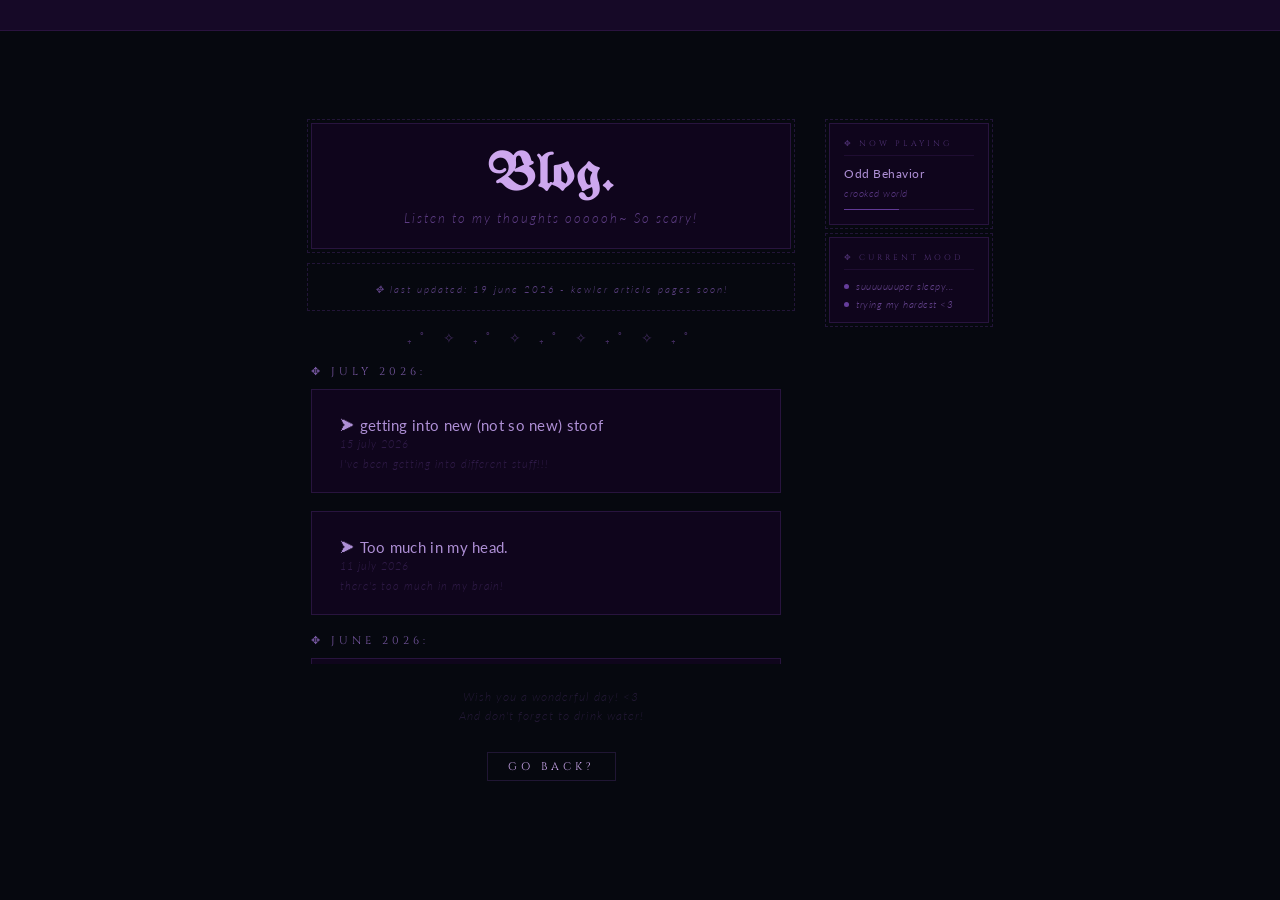
==== blog/index.html @ 8288dfba "aaaaaa" ====
<!DOCTYPE html>
<html lang="en">
<head>
    <meta charset="UTF-8">
    <meta name="viewport" content="width=device-width, initial-scale=1.0">
    <title>Blog.</title>
    <link rel="stylesheet" href="style.css">

    <link rel="preconnect" href="https://fonts.googleapis.com" />
    <link rel="preconnect" href="https://fonts.gstatic.com" crossorigin />
    <link href="https://fonts.googleapis.com/css2?family=Cinzel:wght@400;600&family=Cinzel+Decorative:wght@400&family=UnifrakturMaguntia&family=Lato:ital,wght@0,300;0,400;1,300&display=swap" rel="stylesheet" />

    <link rel="preconnect" href="https://fonts.googleapis.com">
    <link rel="preconnect" href="https://fonts.gstatic.com" crossorigin>
    <link href="https://fonts.googleapis.com/css2?family=Lato:ital,wght@0,100;0,300;0,400;0,700;0,900;1,100;1,300;1,400;1,700;1,900&family=Roboto:ital,wght@0,100..900;1,100..900&display=swap" rel="stylesheet">
</head>
<body>

    <div class="blackscreen" id="blackscreen"></div>
    <div class="blackscreen2" id="blackscreen2"></div>

    <div id="ripple-layer"></div>

    <canvas id="trail"></canvas>

    <div class="under-bar">
        <div class="marquee">
           <span>✥ this part of the website is still under construction ✥ playing now: ♫ Odd Behavior - crooked world. ♫ ✥ don't forget to sign my guest book! ✥</span>
        </div>
    </div>

    <div class="parentparent">

        <div class="blog-layout">

            <div class="parent" id="box2">

                <div class="contentheader">
                    <h1 class="blog-title">Blog.</h1>
                        <h2 class="blog-subtitle">Listen to my thoughts oooooh~ So scary!</h2>
                </div>

                <div class="contentsubheader">
                    <h2 class="blog-subsubtitle">✥ last updated: 19 june 2026 - kewler article pages soon!</h2>
                </div>

                <div class="spacer2">
                    ₊˚ ✧ ₊˚ ✧ ₊˚ ✧ ₊˚ ✧ ₊˚
                </div>

                <div class="content">

                    <div class="dates">
                        <h1 class="datename">✥ July 2026:</h1>

                        <div class="details">
                            <a href="article.html?article=getting-into-new-not-so-new-stoof" class="nameofpost">⮞ getting into new (not so new) stoof</a>
                            <h3 class="dateofpost">15 july 2026</h3>
                            <h3 class="quickdesc">I've been getting into different stuff!!!</h3>
                        </div>

                        <div class="details">
                            <a href="article.html?article=too-much-in-my-head" class="nameofpost">⮞ Too much in my head.</a>
                            <h3 class="dateofpost">11 july 2026</h3>
                            <h3 class="quickdesc">there's too much in my brain!</h3>
                        </div>

                    </div>

                    <div class="dates">
                        <h1 class="datename">✥ June 2026:</h1>

                        <div class="details">
                            <a href="article.html?article=thoughts-after-the-exam" class="nameofpost">⮞ Thoughts after the exam...</a>
                            <h3 class="dateofpost">19 june 2026</h3>
                            <h3 class="quickdesc">here, I speak about the dreadful exam and my thoughts after doing it!</h3>
                        </div>

                        <div class="details">
                            <a href="article.html?article=fuck-it-method" class="nameofpost">⮞ The "Fuck it" Method</a>
                            <h3 class="dateofpost">08 june 2026</h3>
                            <h3 class="quickdesc">a (not very professional) way to stop overthinking.</h3>
                        </div>

                    </div>
            
                </div>

                <div class="contentfooter">
                    <h3>Wish you a wonderful day! &lt;3</h3>
                    <h3>And don't forget to drink water!</h3>

                    <a><button class="nav-link" id="closebtn">Go back?</button></a>
                </div>
            </div>

            <div class="sidebar">

                <div class="sidebar-panel">
                    <p class="sidebar-label">✥ now playing</p>
                    <p class="sidebar-track">Odd Behavior</p>
                    <p class="sidebar-artist">crooked world</p>
                    <div class="np-bar"><div class="np-bar-fill"></div></div>
                </div>

                <div class="sidebar-panel">
                    <p class="sidebar-label">✥ current mood</p>
                    <div class="mood-row">
                        <span class="mood-dot"></span>
                        <span class="mood-text">suuuuuuuper sleepy...</span>
                    </div>
                    <div class="mood-row">
                        <span class="mood-dot"></span>
                        <span class="mood-text">trying my hardest &lt;3</span>
                    </div>
                </div>

                <!--
                <div class="sidebar-panel">
                    <p class="sidebar-label">✥ elsewhere</p>
                    <div class="sidebar-links">
                        <a href="#" class="sidebar-link">tumblr</a>
                        <a href="#" class="sidebar-link">last.fm</a>
                        <a href="#" class="sidebar-link">neocities</a>
                        <a href="#" class="sidebar-link">guestbook</a>
                    </div>
                </div>
                -->

            </div>

        </div>

    </div>

    </div>

    <audio loop id="audioFile">
        <source src="../sounds/𝙲𝚛𝚘𝚘𝚔𝚎𝚍  𝚆𝚘𝚛𝚕𝚍. - 𝙾𝚍𝚍  𝙱𝚎𝚑𝚊𝚟𝚒𝚘𝚛.m4a" type="audio/ogg">
    </audio>

    <script src="script.js" defer></script>
</body>
</html>
---- blog/style.css ----
*, *::before, *::after {
    box-sizing: border-box;
    margin: 0;
    padding: 0;
}

html, body {
    margin: 0;
    padding: 0;
    margin: 0;

    width: 100%;
    height: 100%;

    cursor: url('[data-uri]'), auto;
}

body {
    background: #06080f;
    min-height: 100vh;
    font-family: 'Lato', sans-serif;
    display: flex;
    flex-direction: column;
    align-items: center;
    overflow-x: hidden;
}

.under-bar {
    position: relative;
    z-index: 10;
    width: 100%;
    text-align: center;
    padding: 8px 0;
    font-family: 'Lato', sans-serif;
    font-size: 11px;
    font-weight: 300;
    letter-spacing: 3px;
    color: rgba(180, 140, 100, 0.6);
    background: rgba(30, 10, 50, 0.7);
    border-bottom: 1px solid rgba(120, 60, 160, 0.2);

    overflow: hidden; 
    white-space: nowrap;
}

.marquee {
    display: inline-block;
    padding-left: 100%;
    animation: marquee 50s linear infinite;
}

/* The animation that moves the text from right to left */
@keyframes marquee {
    0% { transform: translate3d(0, 0, 0); }
    100% { transform: translate3d(-100%, 0, 0); }
}

header {
    position: fixed;
    top: 0;
    left: 0;
    width: 100%;
    z-index: 1000;

    color: white;

    display: flex;
    justify-content: center;

    opacity: 0.2;

    font-size: 11px;

    margin-top: 10px;
}

#box2 {
    position: relative;
    overflow: hidden;
}

#box2::before {
    content: "";
    position: absolute;
    inset: 0;

    background-size: 600px 400px;
    opacity: 0.9;
    pointer-events: none;
}

a {
    cursor: url('[data-uri]'), auto;
    text-decoration: none;
    color: white;
}

button {
    cursor: url('[data-uri]'), auto;
}

#trail {
  position: fixed;
  inset: 0;
  pointer-events: none;
}

.blackscreen {
    position: fixed;
    inset: 0;
    background-color: black;
    z-index: 99999;

    opacity: 1;
    pointer-events: none;
    transition: opacity 3s ease;
}

.blackscreen.active {
    opacity: 0;
}

.blackscreen2 {
    position: fixed;
    inset: 0;
    background-color: black;
    z-index: 99999;

    opacity: 0;
    pointer-events: none;
    transition: opacity 3s ease;
}

.blackscreen2.active {
    opacity: 1;
}

.parent {
    position: relative;
    z-index: 10;
    width: 100%;
    max-width: 520px;
    flex-shrink: 0;
    padding: 32px 20px 60px;
    display: flex;
    flex-direction: column;
    align-items: center;
    gap: 0;
    justify-content: center;
}

.dates {
    display: flex;
    align-items: flex-start;
    flex-direction: column;

    max-height: 300px;
    overflow-y: auto;
    overflow-x: hidden;

    scrollbar-width: thin;
    scrollbar-color: rgba(210, 175, 255, 0.82) transparent;

    padding-right: 10px;
}

.dates::-webkit-scrollbar {
    width: 6px;
}

.dates::-webkit-scrollbar-track {
    background: transparent;
}

.dates::-webkit-scrollbar-thumb {
    background: rgba(210, 175, 255, 0.82);
    border-radius: 999px;
}

.dates::-webkit-scrollbar-thumb:hover {
    background: rgba(210, 175, 255, 0.82);
}

.datename {
    padding-bottom: 10px;

    
}

.dates h1 {
    font-family: "Cinzel", serif;
    font-size: 11px;
    letter-spacing: 4px;
    text-transform: uppercase;
    color: rgba(180, 130, 240, 0.65);
    font-weight: 400;
}

.dates h2 {
    font-family: "Roboto", sans-serif;
    font-optical-sizing: auto;
    font-weight: 300;
    font-style: normal;
    font-variation-settings: "wdth" 100;
    font-size: 20px;
    transition: text-shadow 0.3s ease;
}

.dates h2:hover {
    text-shadow:
      0 0 10px #fff,
      0 0 20px #eee,
      0 0 30px #ccc,
      0 0 40px #bbb;
}

.dates h1 {
    margin: 0;
}

.content {
    width: 100%;

    max-height: 300px;
    overflow-y: auto;
    overflow-x: hidden;

    scrollbar-width: thin;
    scrollbar-color: rgba(210, 175, 255, 0.82) transparent;
}

/* .content h1 {
    display: inline-block;
    transition: transform 1s linear;
}

.content h1:hover {
    transform: rotateY(360deg);
} */

.contentheader {
    width: 100%;
    background: rgba(18, 6, 32, 0.78);

    padding: 26px 28px 22px;
    text-align: center;
    position: relative;
    margin-bottom: 18px;
    animation: fadeUp 0.55s cubic-bezier(0.22, 1, 0.36, 1) both;

    border: 1px solid rgba(140, 80, 200, 0.2);
    outline: 1px dashed rgba(120, 60, 180, 0.25);
    outline-offset: 3px;
}

.contentsubheader {
    width: 100%;
    background: none;

    padding: 16px 18px 12px;
    text-align: center;
    position: relative;
    margin-bottom: 18px;
    animation: fadeUp 0.55s cubic-bezier(0.22, 1, 0.36, 1) both;

    outline: 1px dashed rgba(120, 60, 180, 0.25);
    outline-offset: 3px;
}

.header-card::before {
    content: '';
    position: absolute; top: 0; left: 0; right: 0;
    height: 1px;
    border-radius: 14px 14px 0 0;
    background: rgba(180, 120, 255, 0.28);
}

.blog-title {
    font-family: 'UnifrakturMaguntia', serif;
    font-size: 52px;
    color: rgba(220, 180, 255, 0.93);

    letter-spacing: 2px;
    margin-bottom: 8px;
    line-height: 1;
}
 
.blog-subtitle {
    font-family: 'Lato', sans-serif;
    font-weight: 300;
    font-style: italic;
    font-size: 13px;
    letter-spacing: 2px;
    color: rgba(160, 110, 220, 0.55);
}

.blog-subsubtitle {
    font-family: 'Lato', sans-serif;
    font-weight: 300;
    font-style: italic;
    font-size: 10px;
    letter-spacing: 2px;
    color: rgba(160, 110, 220, 0.55);
}

.contentfooter {
    display: flex;
    flex-direction: column;
    align-items: center;

    width: 22vw;
    height: 10vh;

    margin-top: 25px;
}

.contentfooter h3 {
    font-family: 'Lato', sans-serif;
    font-weight: 300;
    font-style: italic;
    font-size: 12px;
    color: rgba(130, 80, 180, 0.45);
    letter-spacing: 1px;
    margin-bottom: 4px;
}

.spacer {
    width: 100%;
    height: 0.07rem;
    background-color: rgba(140, 80, 200, 0.22);
    margin-top: 25px;
    margin-bottom: 25px;
    opacity: 0.3;
}

.spacer2 {
    font-size: 14px;
    letter-spacing: 7px;
    color: rgba(160, 100, 220, 0.38);
    margin: 4px 0 18px;
}

h3 {
    gap: 0;
    margin: 0;
    font-size: 10px;
    opacity: 0.5;
}

.nav-link {
    font-family: 'Cinzel', serif;
    font-size: 11px;
    font-weight: 400;
    letter-spacing: 4px;
    text-transform: uppercase;
    color: rgba(220, 180, 255, 0.93);
    text-decoration: none;
    position: relative;
    padding: 6px 20px;
    background: none;
    border: 1px solid rgba(140, 80, 200, 0.2);
    outline-offset: 3px;
    margin-top: 25px;
    cursor: inherit;
    display: inline-block;
    transition: border-color 0.25s ease, color 0.25s ease;
}

.nav-link:hover {
    border-color: rgba(180, 120, 255, 0.5);
    color: rgba(240, 210, 255, 1);
}

.nav-link::after {
    display: none;
}

h1 {
    letter-spacing: 3px;

}

a {
    color: rgba(200, 220, 255, 0.9);
    text-decoration: none;
}

a:hover {
    text-shadow: 0 0 10px rgba(180,140,255,0.6);
}

.details {
    display: flex;
    flex-direction: column;
    align-items: flex-start;

    width: 100%;

    background: rgba(18, 6, 32, 0.78);
    padding: 26px 28px 22px;
    text-align: center;
    position: relative;
    margin-bottom: 18px;
    animation: fadeUp 0.55s cubic-bezier(0.22, 1, 0.36, 1) both;

    border: 1px solid rgba(140, 80, 200, 0.2);


    outline-offset: 3px;
}

.nameofpost {
    font-family: 'Lato', sans-serif;
    font-size: 15px;
    font-weight: 400;
    color: rgba(210, 175, 255, 0.82);
    letter-spacing: 0.3px;
    margin-bottom: 3px;
}

.dateofpost {
    font-family: 'Lato', sans-serif;
    font-weight: 300;
    font-style: italic;
    font-size: 11px;
    color: rgba(140, 90, 200, 0.5);
    letter-spacing: 1px;
}

.quickdesc {
    font-family: 'Lato', sans-serif;
    font-weight: 300;
    font-style: italic;
    font-size: 11px;
    color: rgba(140, 90, 200, 0.5);
    letter-spacing: 1px;
    padding-top: 7px;
}

#bg-canvas {
      position: fixed;
      top: 0; left: 0;
      width: 100%; height: 100%;
      pointer-events: none;
      z-index: 0;
}

#ripple-layer {
    position: fixed;
    top: 0;
    left: 0;
    width: 100%;
    height: 100%;
    pointer-events: none;
    overflow: hidden;
    z-index: 9999;
}
 
.ripple {
    position: absolute;
    border-radius: 50%;
    transform: scale(0);
    pointer-events: none;
    animation: rippleOut var(--ripple-duration, 1.4s) ease-out forwards;

    border: 1px solid rgba(160, 100, 240, 0.22);
}
 
@keyframes rippleOut {
    to {
      transform: scale(6);
      opacity: 0;
    }
}

.blog-layout {
    display: flex;
    flex-direction: row;
    align-items: flex-start;
    justify-content: center;
    gap: 18px;
    width: 100%;
    margin: 0 auto;
    padding: 0 20px;
}

.sidebar {
    position: sticky;
    top: 40px;
    display: flex;
    flex-direction: column;
    gap: 12px;
    width: 160px;
    flex-shrink: 0;
    padding-top: 32px;
}

.sidebar-panel {
    background: rgba(18, 6, 32, 0.78);
    border: 1px solid rgba(140, 80, 200, 0.2);
    outline: 1px dashed rgba(120, 60, 180, 0.25);
    outline-offset: 3px;
    padding: 14px 14px 12px;
    display: flex;
    flex-direction: column;
    gap: 6px;
    animation: fadeUp 0.55s cubic-bezier(0.22, 1, 0.36, 1) both;
}

.sidebar-label {
    font-family: 'Cinzel', serif;
    font-size: 8px;
    letter-spacing: 3px;
    text-transform: uppercase;
    color: rgba(140, 90, 200, 0.5);
    margin-bottom: 4px;
    border-bottom: 1px solid rgba(120, 60, 180, 0.15);
    padding-bottom: 6px;
}

.sidebar-track {
    font-family: 'Lato', sans-serif;
    font-size: 12px;
    font-weight: 400;
    color: rgba(210, 175, 255, 0.82);
    letter-spacing: 0.5px;
}

.sidebar-artist {
    font-family: 'Lato', sans-serif;
    font-size: 10px;
    font-weight: 300;
    font-style: italic;
    color: rgba(140, 90, 200, 0.6);
    letter-spacing: 0.5px;
}

.np-bar {
    height: 1px;
    background: rgba(120, 60, 180, 0.2);
    margin: 4px 0 2px;
    overflow: hidden;
}

.np-bar-fill {
    height: 100%;
    width: 42%;
    background: rgba(160, 100, 240, 0.5);
    animation: npPulse 3s ease-in-out infinite;
}

@keyframes npPulse {
    0%, 100% { opacity: 0.5; }
    50% { opacity: 1; }
}

.mood-row {
    display: flex;
    align-items: center;
    gap: 7px;
}

.mood-dot {
    width: 5px;
    height: 5px;
    border-radius: 50%;
    background: rgba(160, 100, 240, 0.6);
    flex-shrink: 0;
    animation: npPulse 2.5s ease-in-out infinite;
}

.mood-text {
    font-family: 'Lato', sans-serif;
    font-size: 10px;
    font-weight: 300;
    font-style: italic;
    color: rgba(160, 110, 220, 0.6);
    letter-spacing: 0.5px;
}

.sidebar-links {
    display: flex;
    flex-direction: column;
    gap: 5px;
    margin-top: 2px;
}

.sidebar-link {
    font-family: 'Lato', sans-serif;
    font-size: 10px;
    font-weight: 300;
    letter-spacing: 1.5px;
    color: rgba(160, 110, 220, 0.55) !important;
    text-decoration: none;
    transition: color 0.2s ease, text-shadow 0.2s ease;
}

.sidebar-link::before {
    content: '✥ ';
    color: rgba(120, 60, 180, 0.35);
}

.sidebar-link:hover {
    color: rgba(220, 185, 255, 0.9) !important;
    text-shadow: 0 0 10px rgba(180, 140, 255, 0.4);
}

.parentparent {
    width: 100vw;
    height: 100vh;
    display: flex;
    align-items: center;
    justify-content: center;
}

@media (max-width: 730px) {
    .sidebar {
        display: none;
    }
}

@media (max-width: 830px) {
    .contentfooter {
        width: 35vh;
    }

    .contentfooter h3 {
        font-size: 8px;
    }
}

@media (max-width: 830px) {
    .quickdesc {
        font-size: 8px;
    }
}
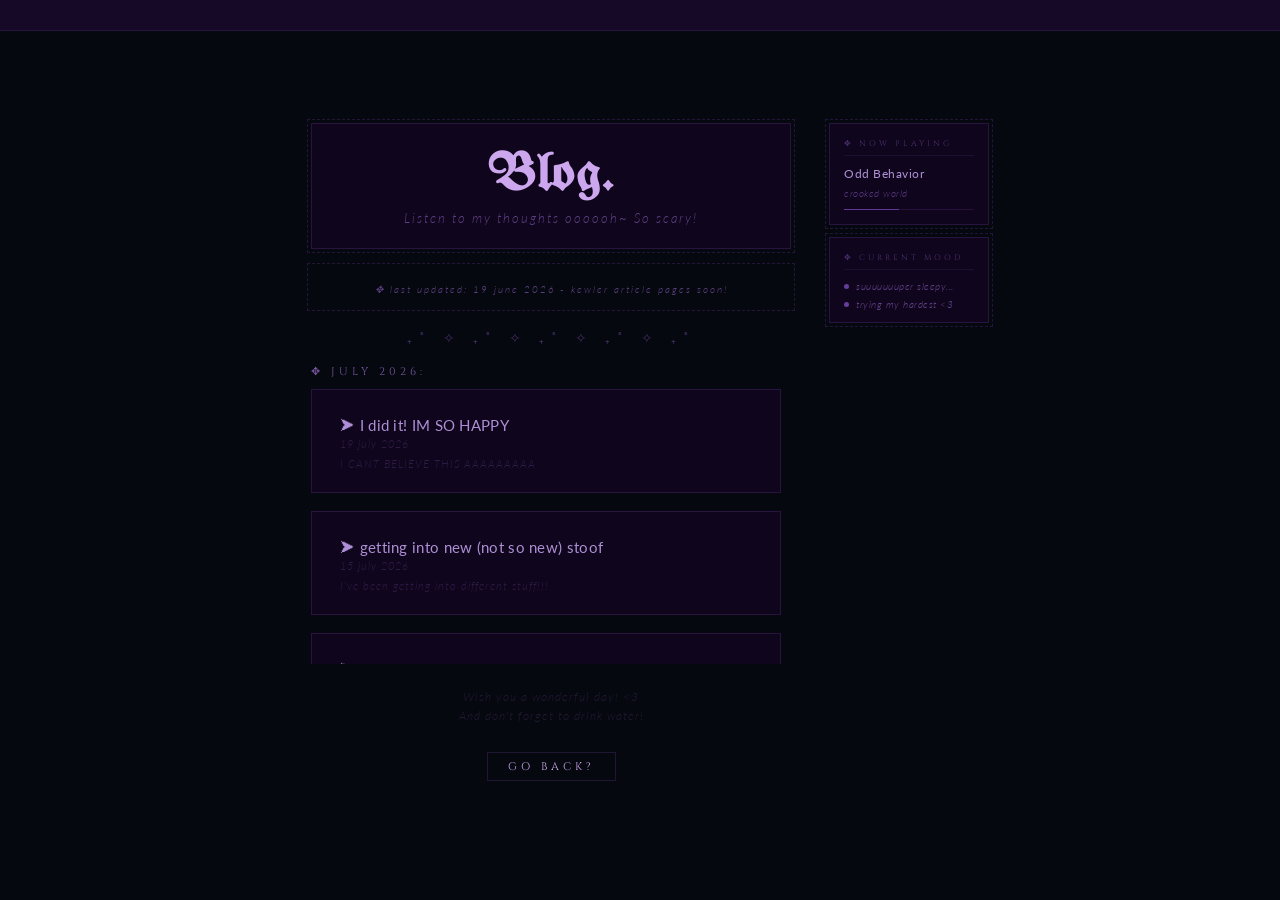
==== commit 96cb8ddb: "rah" ====
--- a/blog/index.html
+++ b/blog/index.html
@@ -52,6 +52,12 @@
 
                     <div class="dates">
                         <h1 class="datename">✥ July 2026:</h1>
+
+                        <div class="details">
+                            <a href="article.html?article=i-did-it" class="nameofpost">⮞ I did it! IM SO HAPPY</a>
+                            <h3 class="dateofpost">19 july 2026</h3>
+                            <h3 class="quickdesc">I CANT BELIEVE THIS AAAAAAAAA</h3>
+                        </div>
 
                         <div class="details">
                             <a href="article.html?article=getting-into-new-not-so-new-stoof" class="nameofpost">⮞ getting into new (not so new) stoof</a>
--- a/blog/style.css
+++ b/blog/style.css
@@ -154,7 +154,6 @@
     align-items: flex-start;
     flex-direction: column;
 
-    max-height: 300px;
     overflow-y: auto;
     overflow-x: hidden;
 
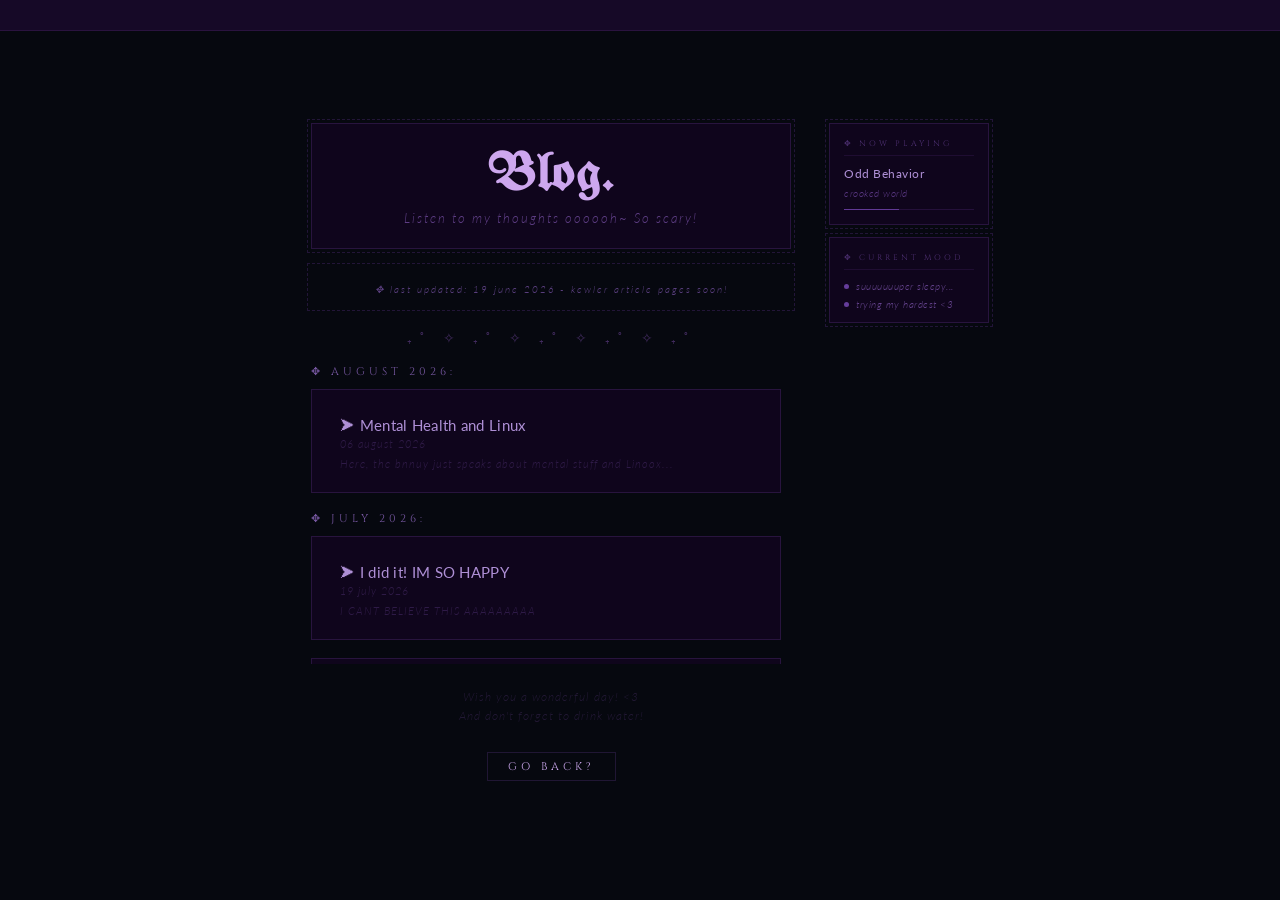
==== commit 5fe1e3fb: "cool" ====
--- a/blog/index.html
+++ b/blog/index.html
@@ -49,6 +49,17 @@
                 </div>
 
                 <div class="content">
+
+                    <div class="dates">
+                        <h1 class="datename">✥ August 2026:</h1>
+
+                        <div class="details">
+                            <a href="article.html?article=mental-health-and-linux" class="nameofpost">⮞ Mental Health and Linux</a>
+                            <h3 class="dateofpost">06 august 2026</h3>
+                            <h3 class="quickdesc">Here, the bnnuy just speaks about mental stuff and Linoox...</h3>
+                        </div>
+
+                    </div>
 
                     <div class="dates">
                         <h1 class="datename">✥ July 2026:</h1>
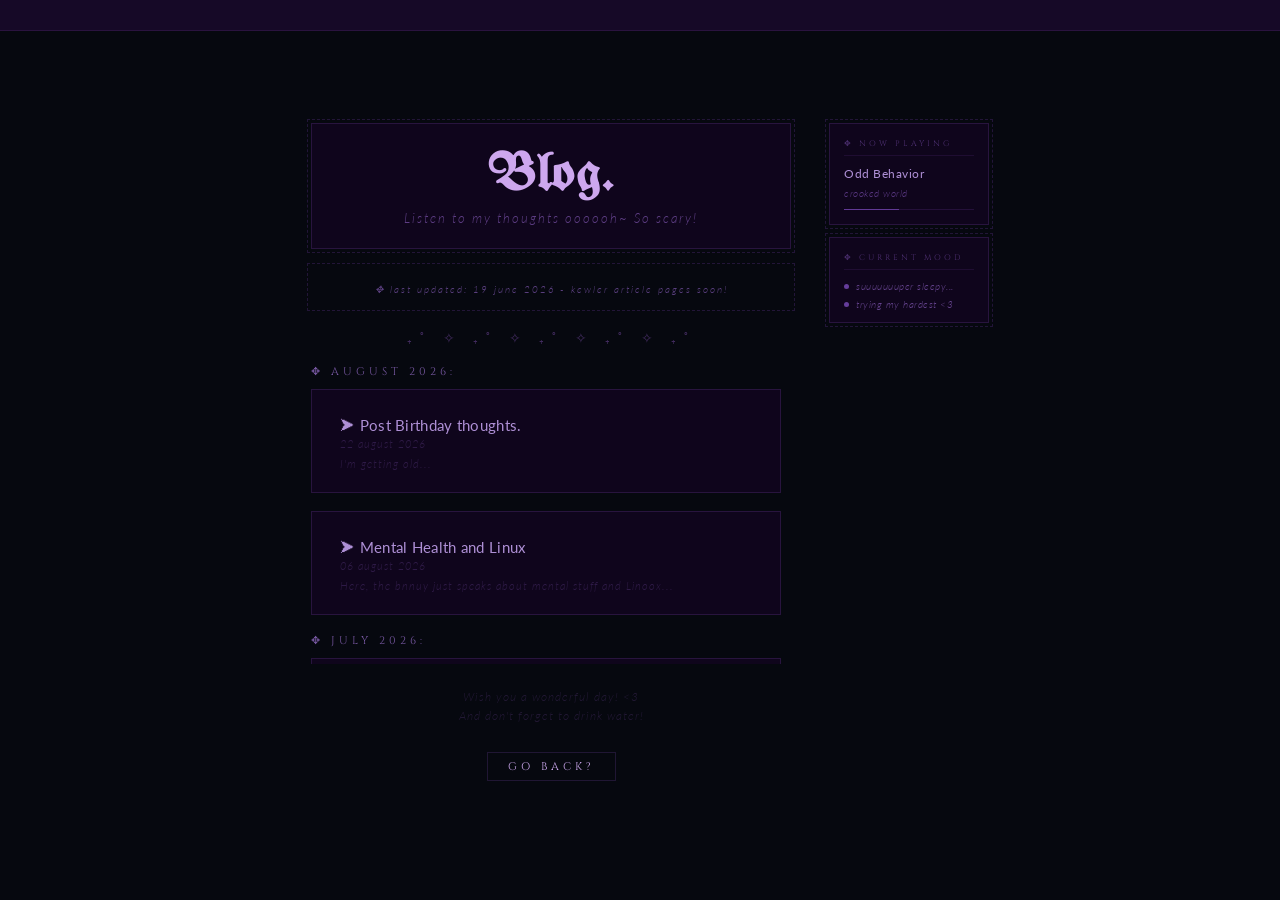
==== commit eb2dc07b: "stoof" ====
--- a/blog/index.html
+++ b/blog/index.html
@@ -52,6 +52,12 @@
 
                     <div class="dates">
                         <h1 class="datename">✥ August 2026:</h1>
+
+                        <div class="details">
+                            <a href="article.html?article=post-birthday-thoughts" class="nameofpost">⮞ Post Birthday thoughts.</a>
+                            <h3 class="dateofpost">22 august 2026</h3>
+                            <h3 class="quickdesc">I'm getting old...</h3>
+                        </div>
 
                         <div class="details">
                             <a href="article.html?article=mental-health-and-linux" class="nameofpost">⮞ Mental Health and Linux</a>
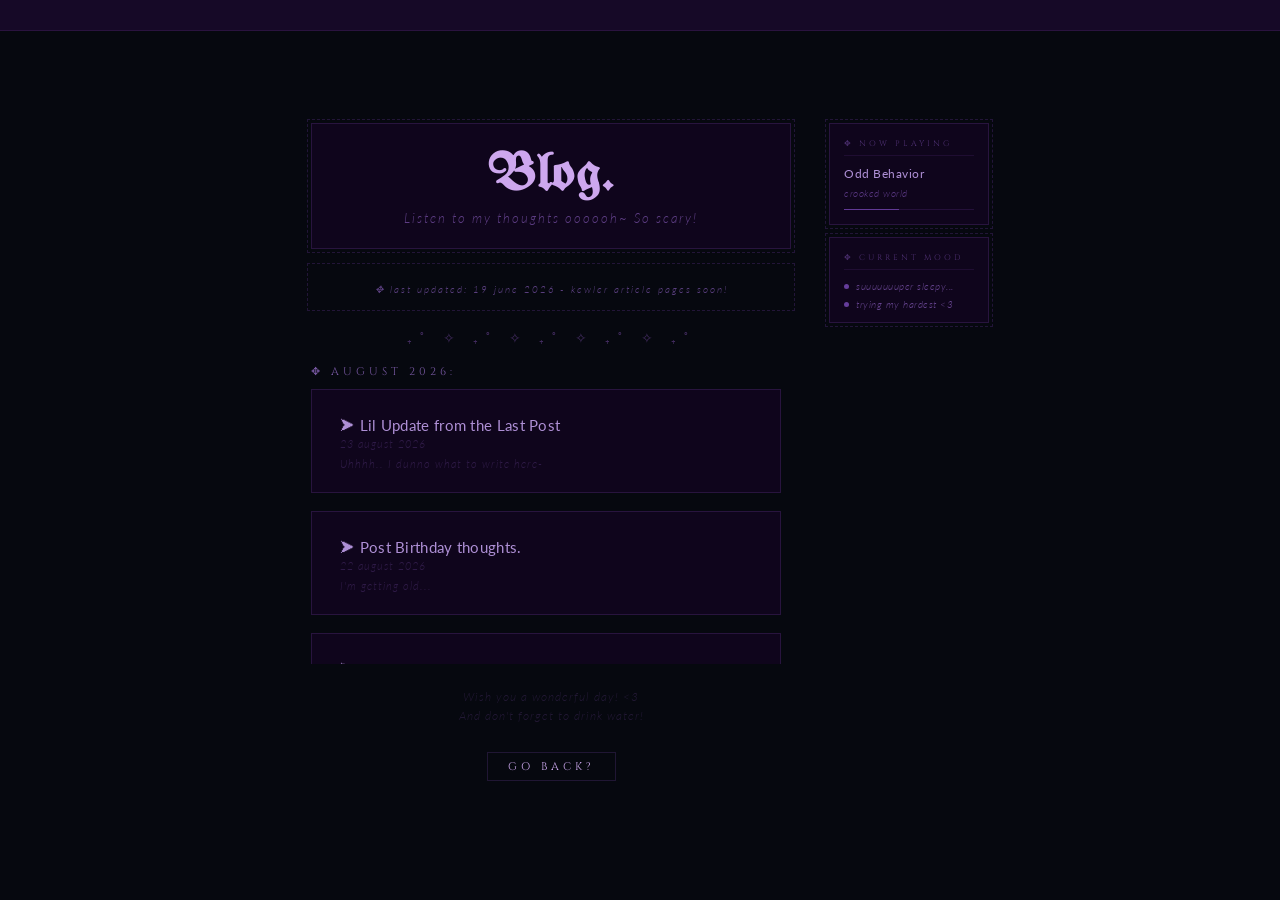
==== commit 3117fd38: "ya" ====
--- a/blog/index.html
+++ b/blog/index.html
@@ -52,6 +52,12 @@
 
                     <div class="dates">
                         <h1 class="datename">✥ August 2026:</h1>
+
+                        <div class="details">
+                            <a href="article.html?article=lil-update-from-the-last-post" class="nameofpost">⮞ Lil Update from the Last Post</a>
+                            <h3 class="dateofpost">23 august 2026</h3>
+                            <h3 class="quickdesc">Uhhhh.. I dunno what to write here-</h3>
+                        </div>
 
                         <div class="details">
                             <a href="article.html?article=post-birthday-thoughts" class="nameofpost">⮞ Post Birthday thoughts.</a>
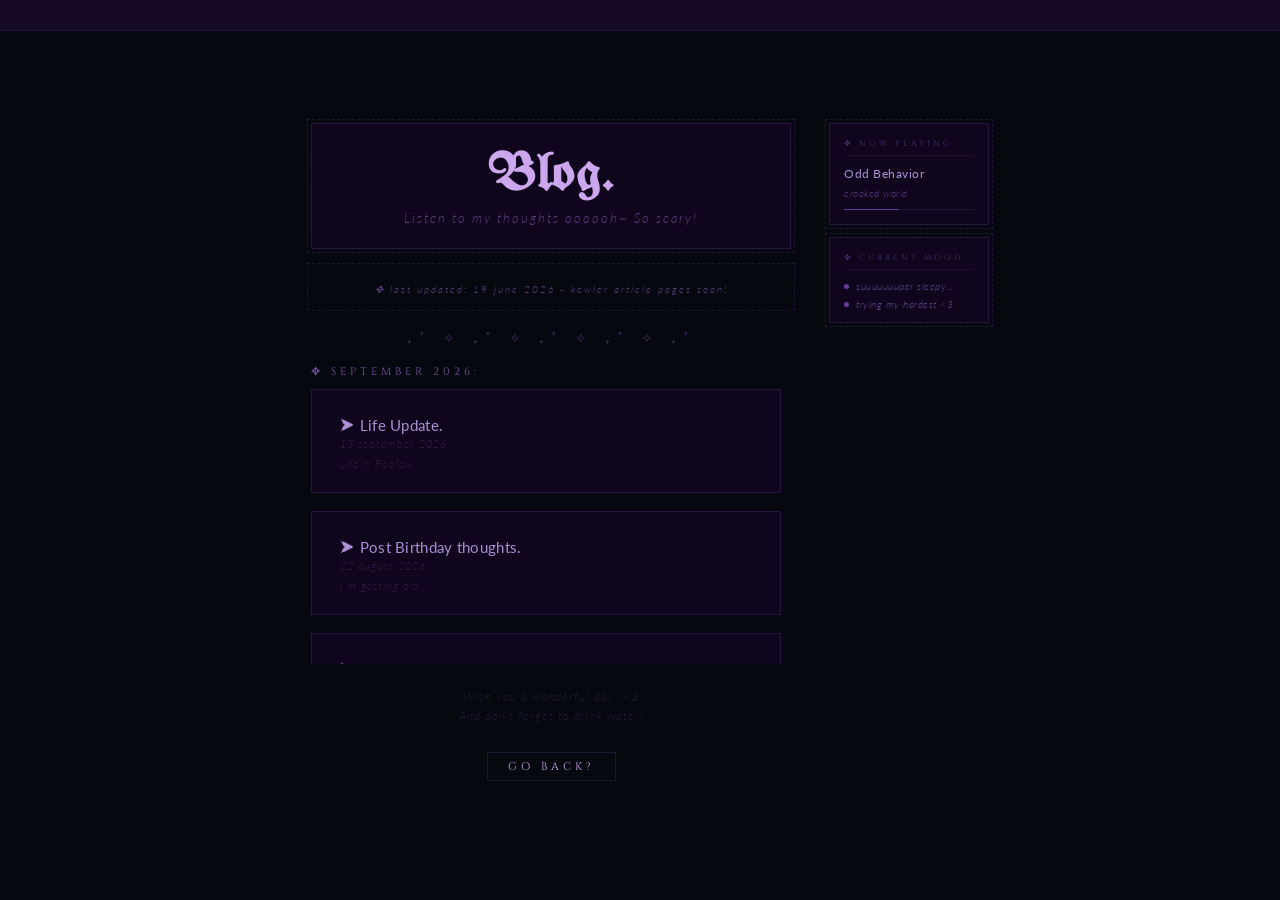
==== commit 9f912d27: "ya2" ====
--- a/blog/index.html
+++ b/blog/index.html
@@ -49,6 +49,29 @@
                 </div>
 
                 <div class="content">
+
+                    <div class="dates">
+                        <h1 class="datename">✥ September 2026:</h1>
+
+                        <div class="details">
+                            <a href="article.html?article=life-update" class="nameofpost">⮞ Life Update.</a>
+                            <h3 class="dateofpost">13 september 2026</h3>
+                            <h3 class="quickdesc">Life is Roblox.</h3>
+                        </div>
+
+                        <div class="details">
+                            <a href="article.html?article=post-birthday-thoughts" class="nameofpost">⮞ Post Birthday thoughts.</a>
+                            <h3 class="dateofpost">22 august 2026</h3>
+                            <h3 class="quickdesc">I'm getting old...</h3>
+                        </div>
+
+                        <div class="details">
+                            <a href="article.html?article=mental-health-and-linux" class="nameofpost">⮞ Mental Health and Linux</a>
+                            <h3 class="dateofpost">06 august 2026</h3>
+                            <h3 class="quickdesc">Here, the bnnuy just speaks about mental stuff and Linoox...</h3>
+                        </div>
+
+                    </div>
 
                     <div class="dates">
                         <h1 class="datename">✥ August 2026:</h1>
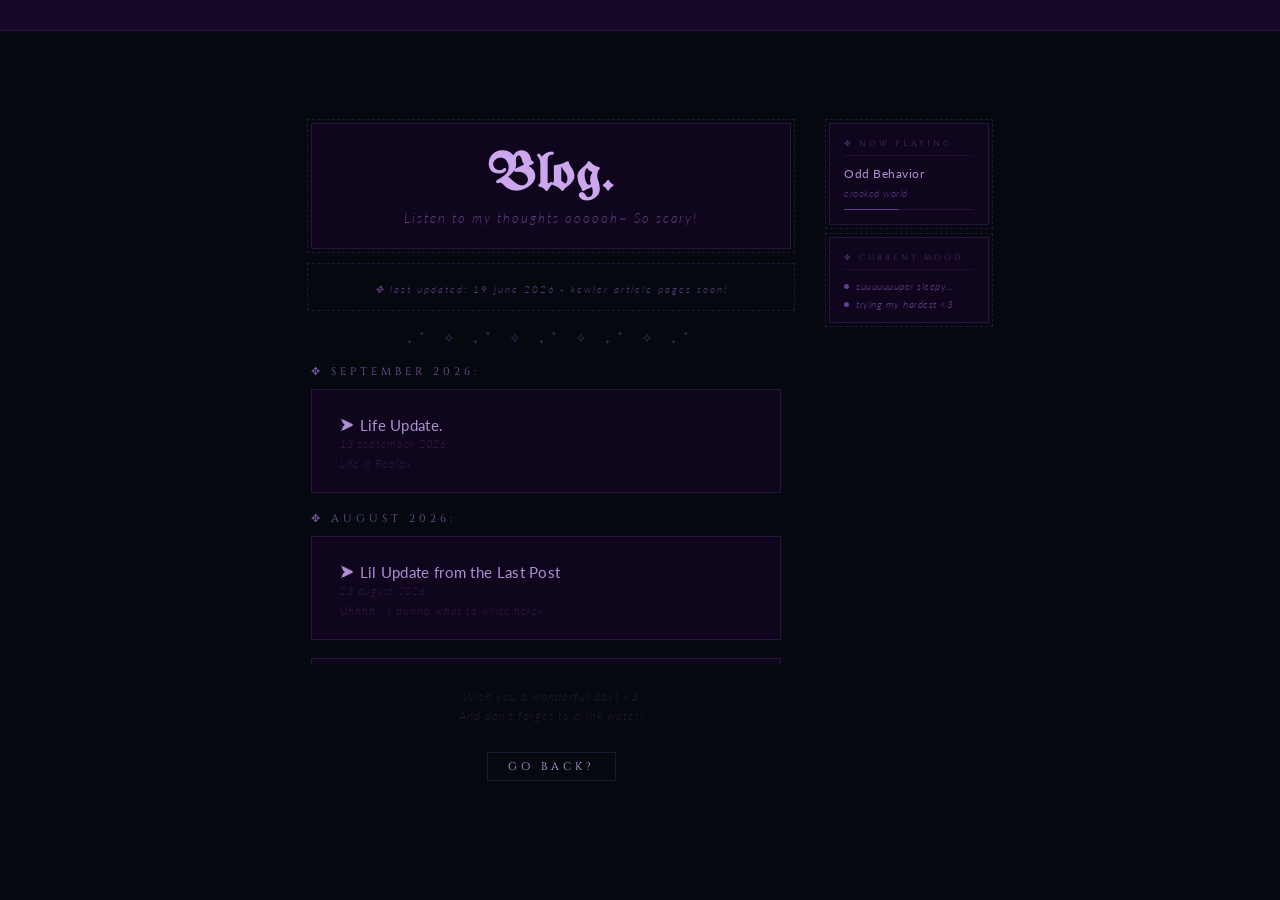
==== commit 4b033648: "ya5" ====
--- a/blog/index.html
+++ b/blog/index.html
@@ -57,18 +57,6 @@
                             <a href="article.html?article=life-update" class="nameofpost">⮞ Life Update.</a>
                             <h3 class="dateofpost">13 september 2026</h3>
                             <h3 class="quickdesc">Life is Roblox.</h3>
-                        </div>
-
-                        <div class="details">
-                            <a href="article.html?article=post-birthday-thoughts" class="nameofpost">⮞ Post Birthday thoughts.</a>
-                            <h3 class="dateofpost">22 august 2026</h3>
-                            <h3 class="quickdesc">I'm getting old...</h3>
-                        </div>
-
-                        <div class="details">
-                            <a href="article.html?article=mental-health-and-linux" class="nameofpost">⮞ Mental Health and Linux</a>
-                            <h3 class="dateofpost">06 august 2026</h3>
-                            <h3 class="quickdesc">Here, the bnnuy just speaks about mental stuff and Linoox...</h3>
                         </div>
 
                     </div>
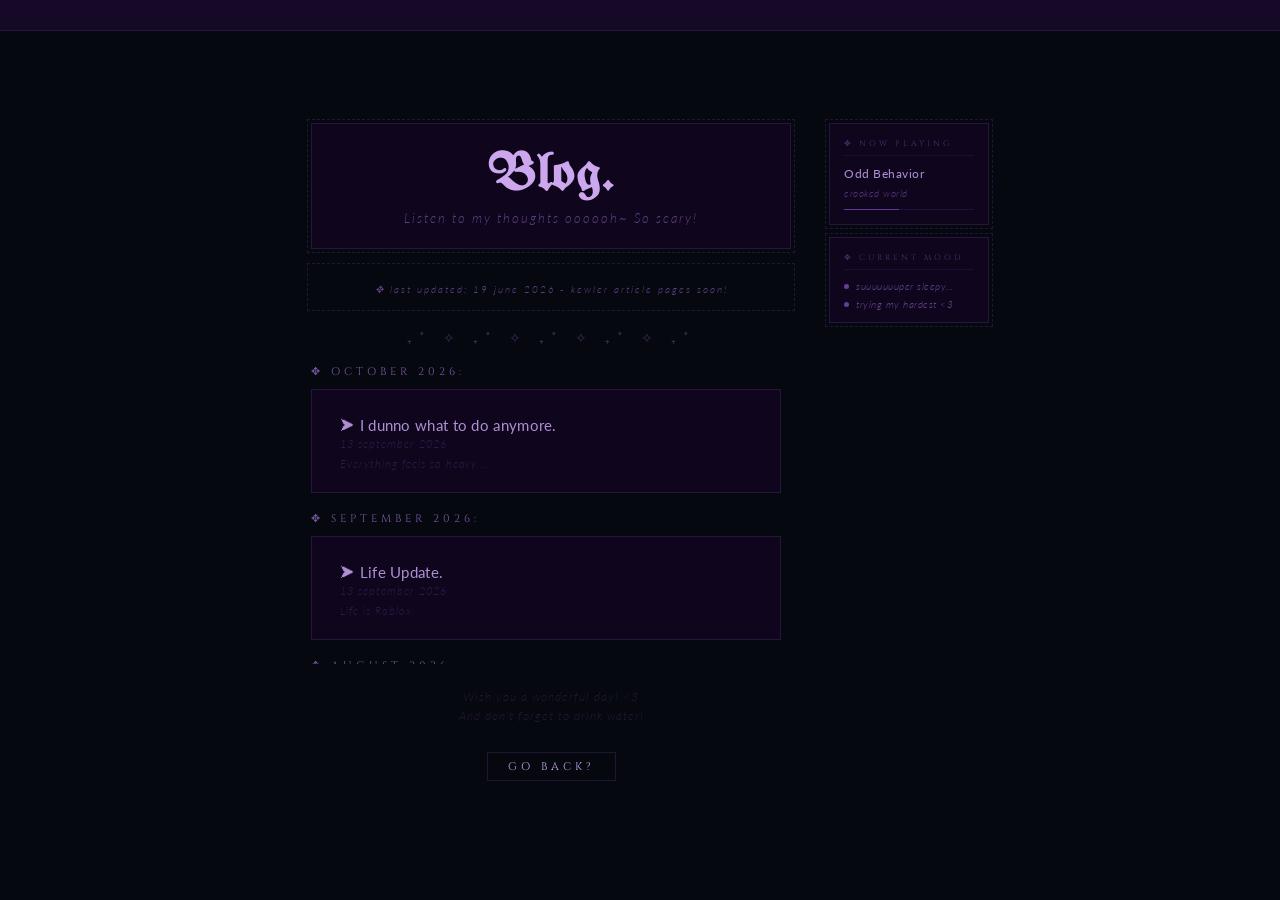
==== commit 402385d8: "new post" ====
--- a/blog/index.html
+++ b/blog/index.html
@@ -49,6 +49,17 @@
                 </div>
 
                 <div class="content">
+
+                    <div class="dates">
+                        <h1 class="datename">✥ October 2026:</h1>
+
+                        <div class="details">
+                            <a href="article.html?article=i-dunno-what-to-do-anymore" class="nameofpost">⮞ I dunno what to do anymore.</a>
+                            <h3 class="dateofpost">13 september 2026</h3>
+                            <h3 class="quickdesc">Everything feels so heavy...</h3>
+                        </div>
+
+                    </div>
 
                     <div class="dates">
                         <h1 class="datename">✥ September 2026:</h1>
